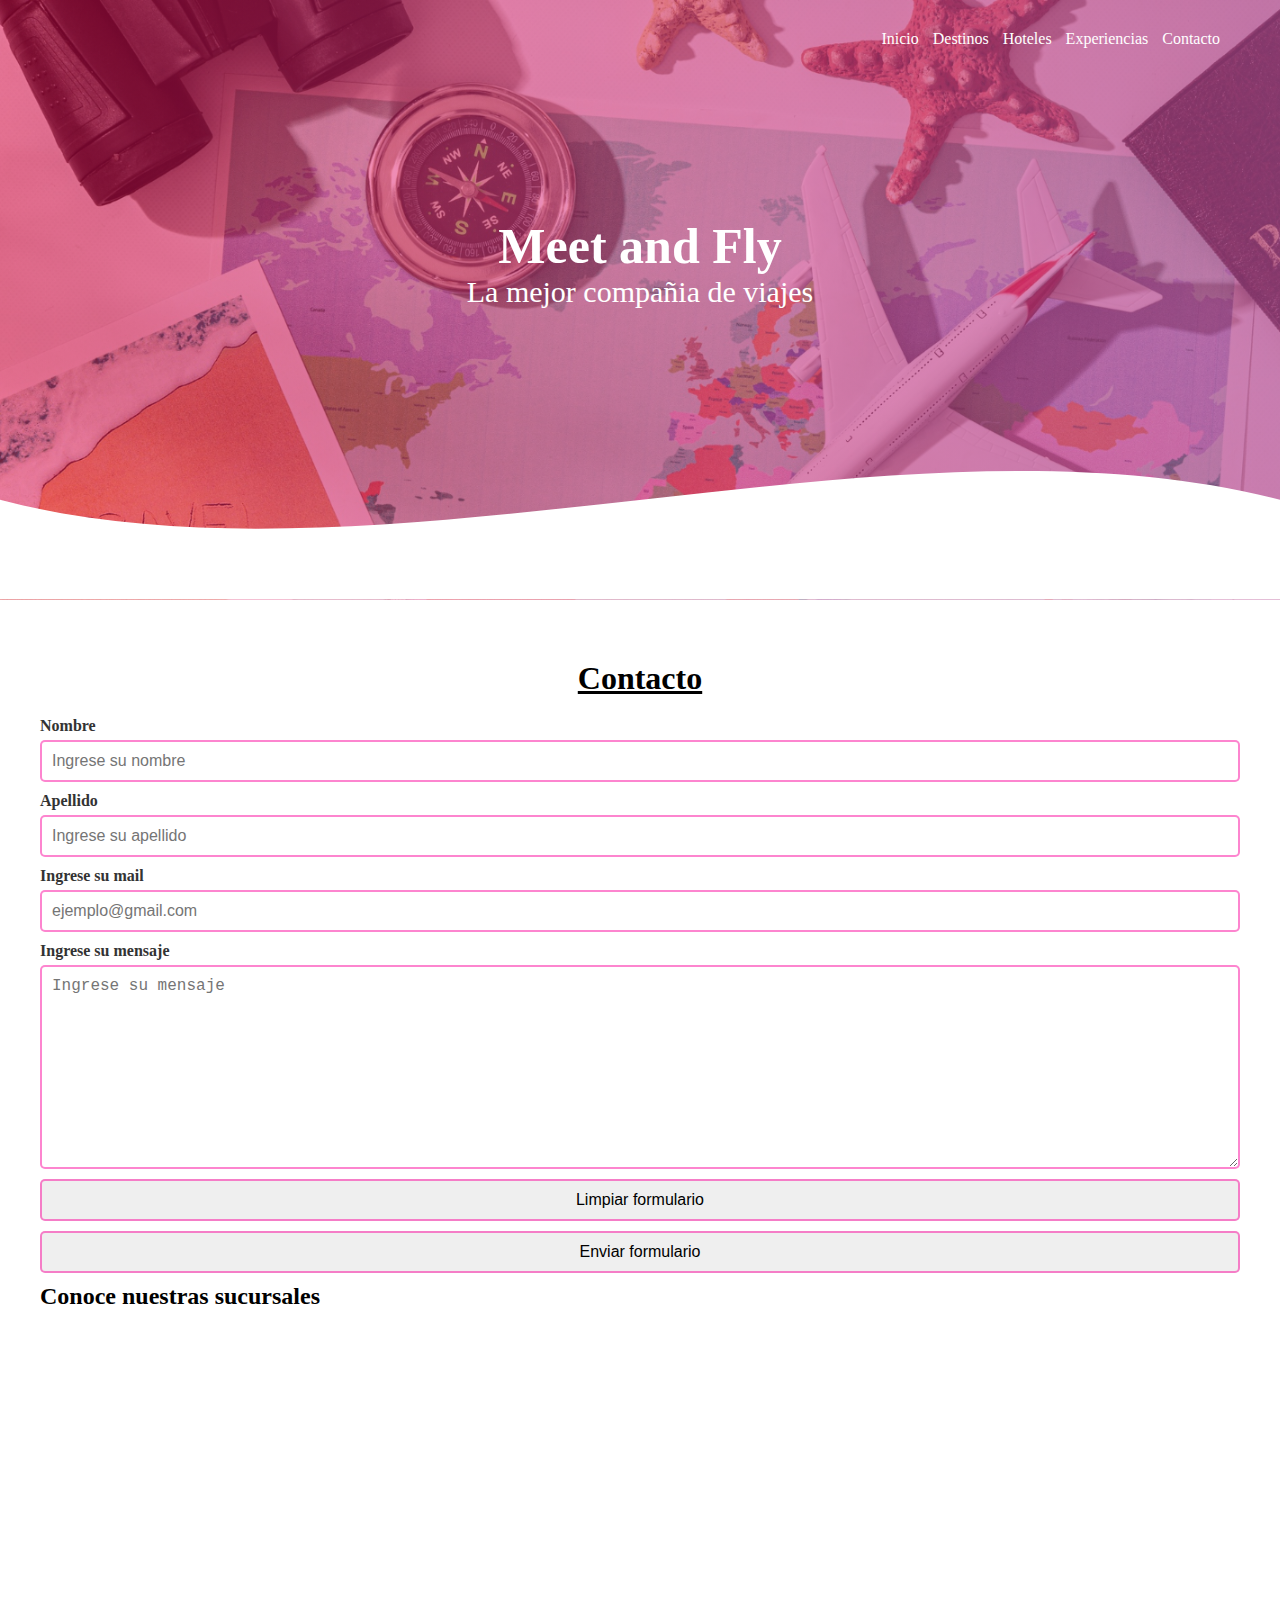
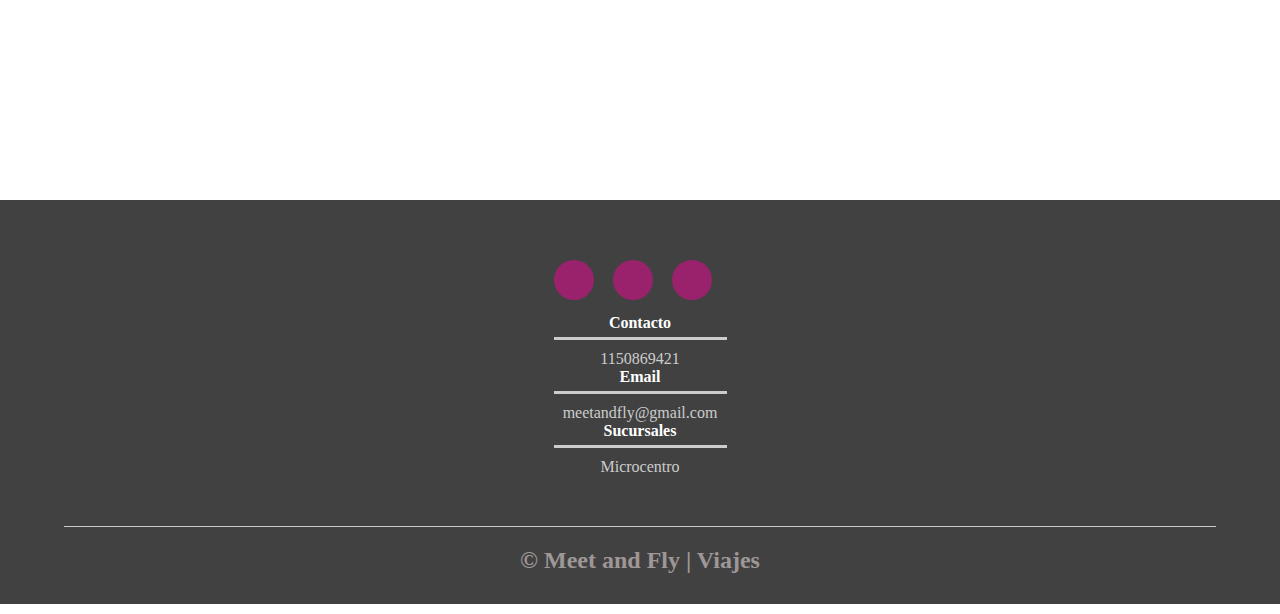
==== pages/contacto.html @ e8f98f9e "Actu1.0" ====
<!DOCTYPE html>
<html lang="es">
<head>
    <meta charset="UTF-8">
    <meta name="viewport" content="width=device-width, initial-scale=1.0">
    <meta name="authot" content="Yesica Kohler">
    <meta name="keywrods" content="viajes, turismo, vuelos">
    <meta name="description" content="Prepárate para embarcarte en una emocionante travesía con nosotros. El mundo está lleno de maravillas por descubrir, y en Meet and Fly, estamos aquí para hacer que cada viaje sea una aventura única.">
    <title>Meet and Fly</title>
    <link rel="stylesheet" href="https://cdnjs.cloudflare.com/ajax/libs/font-awesome/6.5.1/css/all.min.css" integrity="sha512-DTOQO9RWCH3ppGqcWaEA1BIZOC6xxalwEsw9c2QQeAIftl+Vegovlnee1c9QX4TctnWMn13TZye+giMm8e2LwA==" crossorigin="anonymous" referrerpolicy="no-referrer" />
    <link rel="icon" href="../assets/img/favicon.ico">
    <link rel="stylesheet" href="../css/estilos.css">
</head>
<body>
    <header>
        <nav>
            <a href="../index.html">Inicio</a>
            <a href="destinos.html">Destinos</a>
            <a href="hoteles.html">Hoteles</a>
            <a href="experiencias.html">Experiencias</a>
            <a href="contacto.html">Contacto</a>
        </nav>
        <section class="textos-header">
            <h1>Meet and Fly</h1>
            <h2>La mejor compañia de viajes</h2>
        </section>
        <div class="ola"
        style="height: 150px; overflow: hidden;" ><svg viewBox="0 0 500 150" preserveAspectRatio="none" style="height: 100%; width: 100%;"><path d="M-0.00,49.85 C150.00,149.60 349.20,-49.85 500.00,49.85 L500.00,149.60 L-0.00,149.60 Z" style="stroke: none; fill: #fff;"></path></svg></div>
    </header>
    <main>
        <section class="contenido-textos">
            <h1>Contacto</h1>
            <form action="404.html" method="post">
            <div>
            <label for="">Nombre</label>
            </div>
            
            <div>
                <input type="text" name="nombre" id="nombre" placeholder="Ingrese su nombre" required>
                <div>
                    <label for="">Apellido</label>
                </div>
                <input type="text" name="apellido" id="apellido" placeholder="Ingrese su apellido" required>
            </div>
            <div>
                <label for="email">Ingrese su mail</label>
            </div>
        <div>
            <input type="email" name="email" id="email" placeholder="ejemplo@gmail.com" required>
        </div>
        <div>
            <label for="mensaje">Ingrese su mensaje</label>
        <div>

        </div>
            <textarea name="mensaje" id="mensaje" cols="30" rows="10" placeholder="Ingrese su mensaje"></textarea>
        </div>
        <div>
            <input type="reset" name="limpiar" id="limpiar" value="Limpiar formulario">
            <input type="submit" id="enviar" name="enviar" value="Enviar formulario">
        </div>
        
        </section>
            <section>
                <article>
                    <h2>Conoce nuestras sucursales</h2>
                <article>
        <article>
            <iframe src="https://www.google.com/maps/embed?pb=!1m18!1m12!1m3!1d52563.49571412497!2d-58.49895647257587!3d-34.573337900778775!2m3!1f0!2f0!3f0!3m2!1i1024!2i768!4f13.1!3m3!1m2!1s0x95bcb59c771eb933%3A0x6b3113b596d78c69!2sPalermo%2C%20CABA!5e0!3m2!1ses!2sar!4v1700508318276!5m2!1ses!2sar" width="100%" height="450" style="border:0;" allowfullscreen="" loading="lazy" referrerpolicy="no-referrer-when-downgrade"></iframe>
        
        </article>
            </section>


    </main>
    <footer>
        <div class="contenedor-footer">
            <section class="footerRedes">
                <article class="socials">
                    <a href="https://www.facebook.com/"><i class="fa-brands fa-facebook"></i></a>  
                    <a href="https://www.instagram.com/"><i class="fa-brands fa-instagram"></i></a>
                    <a href="https://web.whatsapp.com/"><i class="fa-brands fa-whatsapp"></i></a>
                </article>
            <div class="content-foo">
                <h4>Contacto</h4>
                <p>1150869421</p>
            </div>
            <div class="content-foo">
                <h4>Email</h4>
                <p>meetandfly@gmail.com</p>
            </div>
            <div class="content-foo">
                <h4>Sucursales</h4>
                <p>Microcentro</p>
            </div>
        </div>
        <h2 class="titulo-final">&copy; Meet and Fly | Viajes</h2>
    </footer>
</body>
</html>
---- css/estilos.css ----
@import url('https://fonts.googleapis.com/css2?family=Open+Sans:wght@300&display=swap');
*{
    margin: 0;
    padding: 0;
    box-sizing: border-box;
}
.contenedor{
    padding: 60px 0;
    width: 90%;
    max-width: 1000px;
    margin: auto;
    overflow: hidden;

}
.titulo{
    color: #642a73;
    font-size: 30px;
    text-align: center;
    margin-bottom: 60px;

}
header{
    width: 100%;
    height: 600px;
    background: #bc4e9c;  /* fallback for old browsers */
    background: -webkit-linear-gradient(to right, hsla(340, 95%, 50%, 0.455), hsla(317, 45%, 52%, 0.663)), url(../assets/img/portada.jpg);  /* Chrome 10-25, Safari 5.1-6 */
    background: linear-gradient(to right, hsla(340, 95%, 50%, 0.455), hsla(317, 45%, 52%, 0.663)), url(../assets/img/portada.jpg); /* W3C, IE 10+/ Edge, Firefox 16+, Chrome 26+, Opera 12+, Safari 7+ */
    background-size: cover;
    background-attachment: fixed;
    position: relative;

}
nav{
    text-align: right;
    padding: 30px 50px 0 0;
}

nav > a{
    color: #fff;
    font-weight: 300;
    text-decoration: none;
    margin-right: 10px;
    
}
nav > a:hover{
    text-decoration: underline;

}
header .textos-header{
    display: flex;
    height: 430px;
    width: 100%;
    align-items: center;
    justify-content: center;
    flex-direction: column;
    text-align: center;

}
.textos-header h1{
    font-size: 50px;
    color: #fff;
}
.textos-header h2{
    font-size: 30px;
    font-weight: 300;
    color: #fff;
}

.ola{
    position: absolute;
    bottom: 0;
    width: 100%;

}
.contenedor-sobre-nosotros{
    display: flex;
    justify-content: space-between;

}
.imagenInicio{
    width: 48%;
}
main .sobre-nosotros{
    padding: 30px 0 60px 0;

}
.sobre-nosotros .contenido-textos{
    width: 48%;

}
.contenido-textos h3{
    margin-bottom: 15px;
}

.contenido-textos h3 span{
    background-color: #4d0686;
    color: #fff;
    border-radius: 50%;
    display: inline-block;
    text-align: center;
    width: 30px;
    height: 30px;
    padding: 2px;
    box-shadow: 0 0 6px 0 rgba(0,0,0, .5);
    margin-right: 5px;

}
.contenido-textos p{
    padding: 0px 0px 30px 15px;
    font-weight: 300;
    text-align: justify;

}
.destinos{
    background: #f2f2f2;

}

.galeria-Des{
    display: flex;
    justify-content: space-evenly;
    flex-wrap: wrap;
}
.imagen-des{
    width: 24%;
    margin-bottom: 10px;
    height: 200px;
    overflow: hidden;
    position: relative;
    cursor: pointer;
    box-shadow: 0 0 6px 0 rgba(0,0,0, .5);
    
}
.imagen-des > img{
    width: 100%;
    height: 100%;
    object-fit: cover;
    display: block;

}

.hover-galeria{
    position: absolute;
    width: 100%;
    height: 100%;
    top: 0;
    transform: scale(0); 
    background: hsla(273,91%,27%,0.7);
    transition: transform .5s;
    display: flex;
    justify-content: center;
    align-items: center;
    flex-direction: column;
}

.hover-galeria img{
    width: 50%;
}

.hover-galeria p{
    color: #fff;
}

.imagen-des:hover .hover-galeria{
    transform: scale(1);
}

.cards{
    display: flex;
    justify-content: space-evenly;
}
.cards .card{
    background: #4d0686;
    display: flex;
    width: 46%;
    height: 200px;
    align-items: center;
    justify-content: space-evenly;
    border-radius: 5px;
    box-shadow: 0 0 6px 0 rgba(0,0,0, .6);


}

.cards .card img{
    width: 100px;
    height: 100px;
    object-fit: cover;
    border: 3px solid #fff;
    border-radius: 50%;
    display: block;
}

.cards .card > .contenido-texto-card{
    height: 60%;
    color: #fff;
}
.cards .card > .contenido-texto-card p{
    font-weight: 300;
    padding-top: 5px;
    display: flex;
}

.about-services{
    background: #f2f2f2;
    padding-block: 30px;

}

.hoteles-cont{
    display: flex;
    justify-content: space-between;
    align-items: center;
}
.servicio-ind{
    width: 28%;
    text-align: center;
}

.servicio-ind img{
    width: 90%;
}

.servicio-ind h3{
    margin: 10px 0;

}

.servicio-ind p{
    font-weight: 300;
    text-align: justify;

}

footer{
    background: #414141;
    padding: 60px 0 30px 0;
    margin: auto;
    overflow: hidden;
}

.contenedor-footer{
    display: flex;
    width: 90%;
    justify-content: space-evenly;
    margin: auto;
    padding-bottom: 50px;
    border-bottom: 1px solid #ccc;
} 

.content-foo{
    text-align: center;

}
.content-foo h4{
    color: #fff;
    border-bottom: 3px solid #ccc;
    padding-bottom: 5px;
    margin-bottom: 10px;

}

.content-foo p{
    color: #ccc;
    
}
.titulo-final{
    text-align: center;
    font-size: 24px;
    margin: 20px 0 0 0;
    color: #9e9797;

}

@media screen and (max-width:900px){
    header{
        background-position: center;

    }
    .contenedor-sobre-nosotros{
        flex-direction: column;
        justify-content: center;
        align-items: center;
    }
    .sobre-nosotros .contenido-textos{
        width: 90%;

    }
    .imagenInicio{
        width: 90%;
    }
    .imagen-des{
        width: 44%;
    }
    .cards{
        flex-direction: column;
        justify-content: center;
        align-items: center;
    }

    .cards .card{
        width: 90%;
    }
    .cards .card:first-child{
        margin-bottom: 30px;
    }
    .hoteles-cont{
        justify-content: center;
        flex-direction: column;
    }
    .servicio-ind{
        width: 100%;
        text-align: center;
    }
    .servicio-ind:nth-child(1), .servicio-ind:nth-child(2){
        margin-bottom: 60px;

    }
    .servicio-ind img{
        width: 90%;
    }

}

@media screen and (max-width:500px){
    nav{
        text-align: center;
        padding: 30px 0 0 0;
    }
    nav > a{
        margin-right: 5px;

    }
    .textos-header h1{
        font-size: 35px;
    }
    .textos-header h2{
        font-size: 20px;
    }
    .imagenInicio{
        margin-bottom: 60px;
        width: 99%;
    }
    .sobre-nosotros .contenido-textos{
        width: 95%;

    }
    .imagen-des{
        width: 95%;
    }
    .cards .card{
        height: 450px;
        display: flex;
        flex-direction: column;
        align-items: center;
    }
    .cards .card img{
        width: 90px;
        height: 90px;
    }
    .contenedor-footer{
        flex-direction: column;
        border: none;
    }
    .content-foo{
        margin-bottom: 20px;
        text-align: center;
    }
    .content-foo h4{
        border: none;
    }
    .content-foo p{
        color: #ccc;
        border-bottom: 1px solid #f2f2f2;
        padding-bottom: 20px;
    }
    .titulo-final{
        font-size: 20px;
    }
}

.socials a{
    display: inline-block;
    min-height: 40px;
    width: 40px;
    background-color: #fa009a7a;
    margin: 0 15px 10px 0;
    text-align: center;
    line-height: 40px;
    border-radius: 50%;
    color: #ffff;
    font-size: 20px;
&:hover{
    background-color: #ffffff6b;
}
}

main{
    margin: 20px;
    padding: 20px;
    h1{
text-align: center;
text-decoration: underline;
margin: 20px 0px;
    }} 

iframe{
        display: block;
        margin: auto;
    }
    form{
        margin-top: 20px;
    
    }
    label{
        display: block;
        font-weight: bold;
        margin-bottom: 5px;
        color: #333;
    }
    input,
    textarea{
        display: block;
        width: 100%;
        padding: 10px;
        border: 2px solid #fa009a7a;
        border-radius: 5px;
        font-size: 1rem;
        margin-bottom: 10px;
    
    }
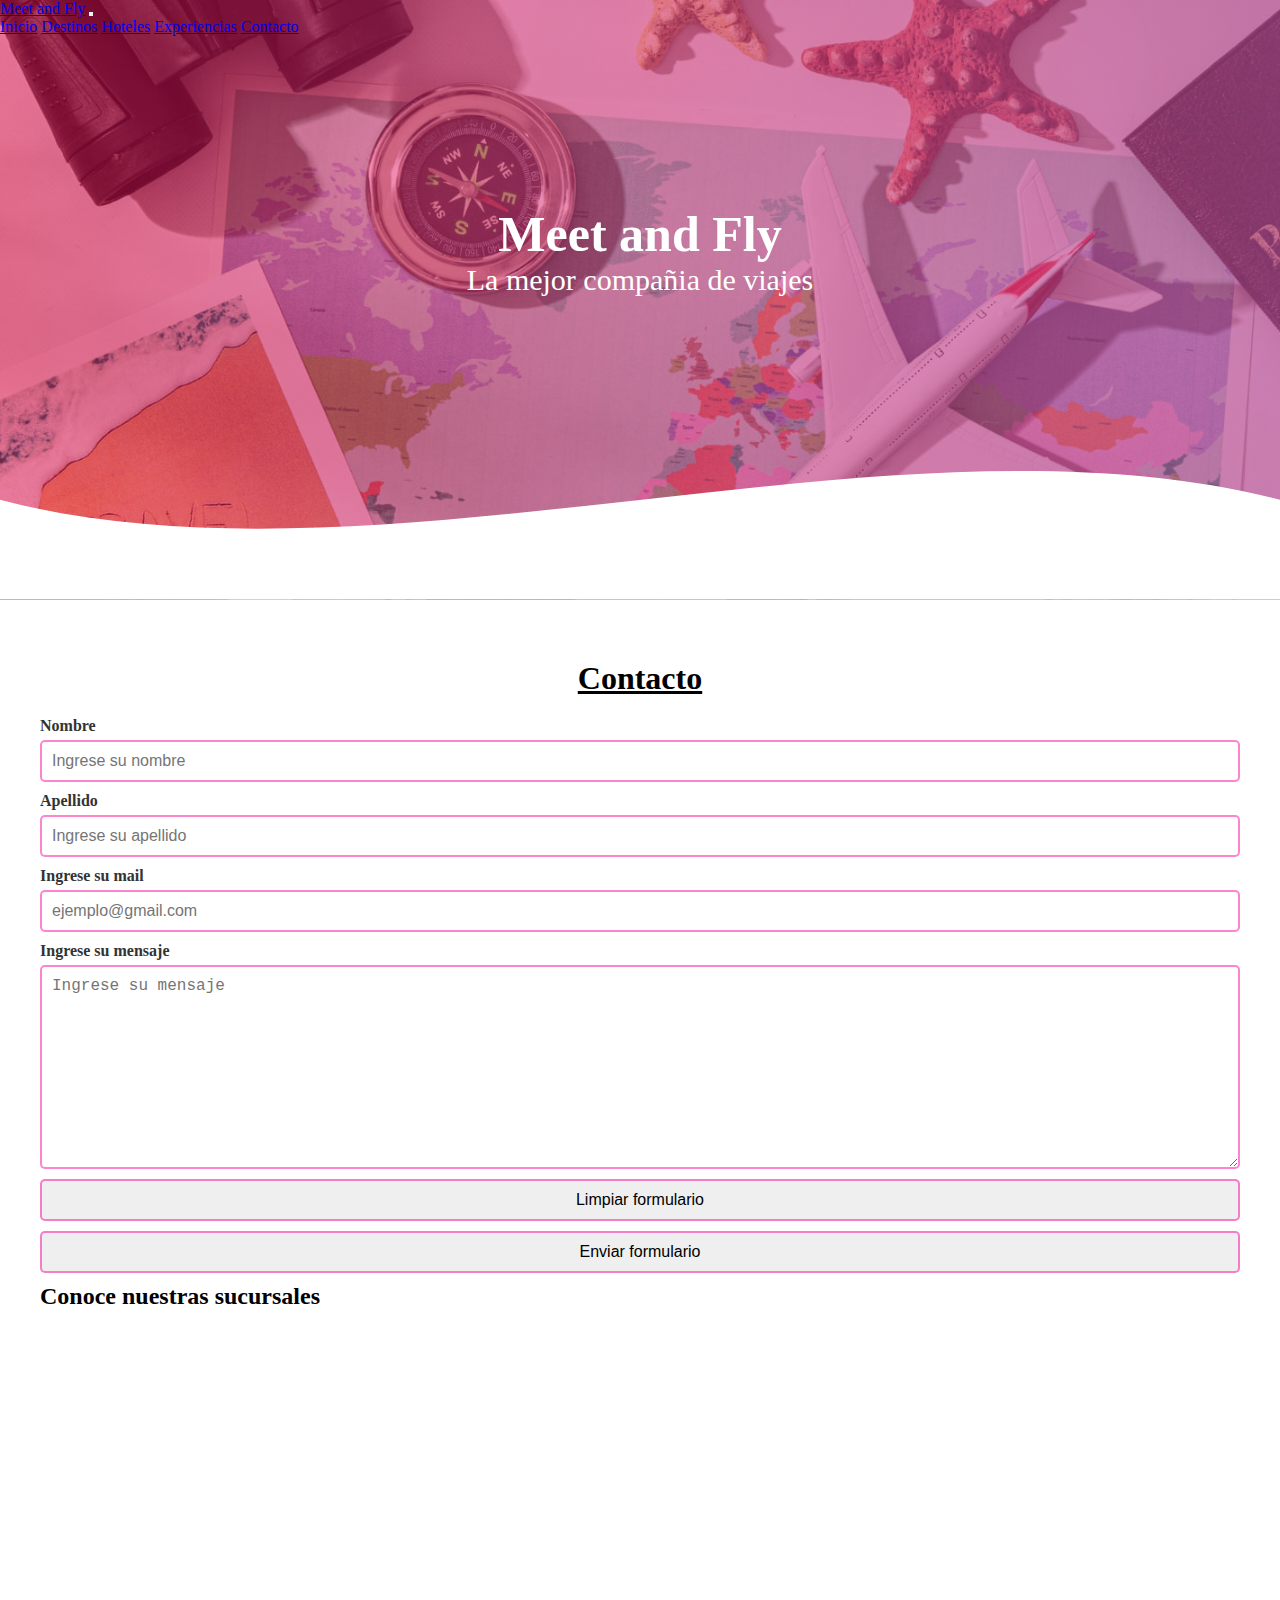
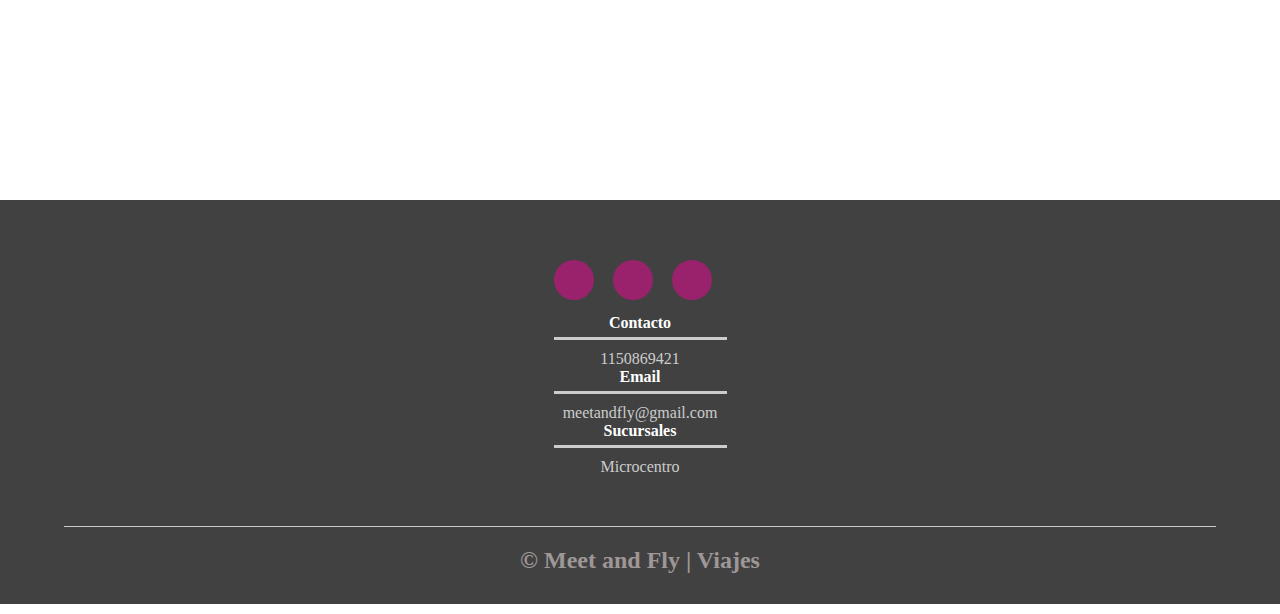
==== commit 9a519927: "Actualicacion3" ====
--- a/pages/contacto.html
+++ b/pages/contacto.html
@@ -9,16 +9,27 @@
     <title>Meet and Fly</title>
     <link rel="stylesheet" href="https://cdnjs.cloudflare.com/ajax/libs/font-awesome/6.5.1/css/all.min.css" integrity="sha512-DTOQO9RWCH3ppGqcWaEA1BIZOC6xxalwEsw9c2QQeAIftl+Vegovlnee1c9QX4TctnWMn13TZye+giMm8e2LwA==" crossorigin="anonymous" referrerpolicy="no-referrer" />
     <link rel="icon" href="../assets/img/favicon.ico">
+    <link href="https://cdn.jsdelivr.net/npm/bootstrap@5.3.2/dist/css/bootstrap.min.css" rel="stylesheet" integrity="sha384-T3c6CoIi6uLrA9TneNEoa7RxnatzjcDSCmG1MXxSR1GAsXEV/Dwwykc2MPK8M2HN" crossorigin="anonymous">
     <link rel="stylesheet" href="../css/estilos.css">
 </head>
 <body>
     <header>
-        <nav>
-            <a href="../index.html">Inicio</a>
-            <a href="destinos.html">Destinos</a>
-            <a href="hoteles.html">Hoteles</a>
-            <a href="experiencias.html">Experiencias</a>
-            <a href="contacto.html">Contacto</a>
+        <nav class="navbar navbar-expand-lg bg-body-tertiary">
+            <div class="container-fluid">
+            <a class="navbar-brand" href="#">Meet and Fly</a>
+            <button class="navbar-toggler" type="button" data-bs-toggle="collapse" data-bs-target="#navbarNavAltMarkup" aria-controls="navbarNavAltMarkup" aria-expanded="false" aria-label="Toggle navigation">
+                <span class="navbar-toggler-icon"></span>
+            </button>
+            <div class="collapse navbar-collapse" id="navbarNavAltMarkup">
+                <div class="navbar-nav ms-auto">
+                <a class="nav-link active" aria-current="page" href="../index.html">Inicio</a>
+                <a class="nav-link" href="destinos.html">Destinos</a>
+                <a class="nav-link" href="hoteles.html">Hoteles</a>
+                <a class="nav-link" href="experiencias.html">Experiencias</a>
+                <a class="nav-link" href="contacto.html">Contacto</a>
+                </div
+            </div>
+            </div>
         </nav>
         <section class="textos-header">
             <h1>Meet and Fly</h1>
@@ -96,6 +107,7 @@
         </div>
         <h2 class="titulo-final">&copy; Meet and Fly | Viajes</h2>
     </footer>
+    <script src="https://cdn.jsdelivr.net/npm/bootstrap@5.3.2/dist/js/bootstrap.bundle.min.js" integrity="sha384-C6RzsynM9kWDrMNeT87bh95OGNyZPhcTNXj1NW7RuBCsyN/o0jlpcV8Qyq46cDfL" crossorigin="anonymous"></script>
 </body>
 </html>
 
--- a/css/estilos.css
+++ b/css/estilos.css
@@ -1,431 +1,360 @@
-@import url('https://fonts.googleapis.com/css2?family=Open+Sans:wght@300&display=swap');
-*{
-    margin: 0;
-    padding: 0;
-    box-sizing: border-box;
-}
-.contenedor{
-    padding: 60px 0;
+@import url("https://fonts.googleapis.com/css2?family=Open+Sans:wght@300&display=swap");
+* {
+  margin: 0;
+  padding: 0;
+  box-sizing: border-box;
+}
+
+header {
+  width: 100%;
+  height: 600px;
+  background: #bc4e9c; /* fallback for old browsers */
+  background: -webkit-linear-gradient(to right, hsla(340, 95%, 50%, 0.455), hsla(317, 45%, 52%, 0.663)), url(../assets/img/portada1.jpg); /* Chrome 10-25, Safari 5.1-6 */
+  background: linear-gradient(to right, hsla(340, 95%, 50%, 0.455), hsla(317, 45%, 52%, 0.663)), url(../assets/img/portada1.jpg); /* W3C, IE 10+/ Edge, Firefox 16+, Chrome 26+, Opera 12+, Safari 7+ */
+  background-size: cover;
+  background-attachment: fixed;
+  position: relative;
+}
+
+header .textos-header {
+  display: flex;
+  height: 430px;
+  width: 100%;
+  align-items: center;
+  justify-content: center;
+  flex-direction: column;
+  text-align: center;
+}
+
+.textos-header h1 {
+  font-size: 50px;
+  color: #fff;
+}
+
+.textos-header h2 {
+  font-size: 30px;
+  font-weight: 300;
+  color: #fff;
+}
+
+.ola {
+  position: absolute;
+  bottom: 0;
+  width: 100%;
+}
+
+footer {
+  background: #414141;
+  padding: 60px 0 30px 0;
+  margin: auto;
+  overflow: hidden;
+}
+
+.contenedor-footer {
+  display: flex;
+  width: 90%;
+  justify-content: space-evenly;
+  margin: auto;
+  padding-bottom: 50px;
+  border-bottom: 1px solid #ccc;
+}
+
+.content-foo {
+  text-align: center;
+}
+
+.content-foo h4 {
+  color: #fff;
+  border-bottom: 3px solid #ccc;
+  padding-bottom: 5px;
+  margin-bottom: 10px;
+}
+
+.content-foo p {
+  color: #ccc;
+}
+
+.titulo-final {
+  text-align: center;
+  font-size: 24px;
+  margin: 20px 0 0 0;
+  color: #9e9797;
+}
+
+.socials a {
+  display: inline-block;
+  min-height: 40px;
+  width: 40px;
+  background-color: rgba(250, 0, 154, 0.4784313725);
+  margin: 0 15px 10px 0;
+  text-align: center;
+  line-height: 40px;
+  border-radius: 50%;
+  color: white;
+  font-size: 20px;
+}
+
+.socials a:hover {
+  background-color: rgba(255, 255, 255, 0.4196078431);
+}
+
+main {
+  margin: 20px;
+  padding: 20px;
+}
+
+main h1 {
+  text-align: center;
+  text-decoration: underline;
+  margin: 20px 0px;
+}
+
+.contenedor {
+  padding: 60px 0;
+  width: 90%;
+  max-width: 1000px;
+  margin: auto;
+  overflow: hidden;
+}
+
+.titulo {
+  color: #642a73;
+  font-size: 30px;
+  text-align: center;
+  margin-bottom: 60px;
+}
+
+.contenedor-sobre-nosotros {
+  display: flex;
+  justify-content: space-between;
+}
+
+.imagenInicio {
+  width: 50%;
+  height: 300%;
+}
+
+main .sobre-nosotros {
+  padding: 30px 0 60px 0;
+}
+
+.sobre-nosotros .contenido-textos {
+  width: 48%;
+}
+
+.contenido-textos h3 {
+  margin-bottom: 15px;
+}
+
+.contenido-textos h3 span {
+  background-color: #4d0686;
+  color: #fff;
+  border-radius: 50%;
+  display: inline-block;
+  text-align: center;
+  width: 30px;
+  height: 30px;
+  padding: 2px;
+  box-shadow: 0 0 6px 0 rgba(0, 0, 0, 0.5);
+  margin-right: 5px;
+}
+
+.contenido-textos p {
+  padding: 0px 0px 30px 15px;
+  font-weight: 300;
+  text-align: justify;
+}
+
+@media screen and (max-width: 900px) {
+  header {
+    background-position: center;
+  }
+  .contenedor-sobre-nosotros {
+    flex-direction: column;
+    justify-content: center;
+    align-items: center;
+  }
+  .sobre-nosotros .contenido-textos {
     width: 90%;
-    max-width: 1000px;
-    margin: auto;
-    overflow: hidden;
-
-}
-.titulo{
-    color: #642a73;
-    font-size: 30px;
-    text-align: center;
-    margin-bottom: 60px;
-
-}
-header{
-    width: 100%;
-    height: 600px;
-    background: #bc4e9c;  /* fallback for old browsers */
-    background: -webkit-linear-gradient(to right, hsla(340, 95%, 50%, 0.455), hsla(317, 45%, 52%, 0.663)), url(../assets/img/portada.jpg);  /* Chrome 10-25, Safari 5.1-6 */
-    background: linear-gradient(to right, hsla(340, 95%, 50%, 0.455), hsla(317, 45%, 52%, 0.663)), url(../assets/img/portada.jpg); /* W3C, IE 10+/ Edge, Firefox 16+, Chrome 26+, Opera 12+, Safari 7+ */
-    background-size: cover;
-    background-attachment: fixed;
-    position: relative;
-
-}
-nav{
-    text-align: right;
-    padding: 30px 50px 0 0;
-}
-
-nav > a{
-    color: #fff;
-    font-weight: 300;
-    text-decoration: none;
-    margin-right: 10px;
-    
-}
-nav > a:hover{
-    text-decoration: underline;
-
-}
-header .textos-header{
-    display: flex;
-    height: 430px;
-    width: 100%;
+  }
+  .imagenInicio {
+    width: 90%;
+  }
+  .imagen-des {
+    width: 44%;
+  }
+  .cards {
+    flex-direction: column;
+    justify-content: center;
     align-items: center;
+  }
+  .cards .card {
+    width: 90%;
+  }
+  .cards .card:first-child {
+    margin-bottom: 30px;
+  }
+  .hoteles-cont {
     justify-content: center;
     flex-direction: column;
+  }
+  .servicio-ind {
+    width: 100%;
     text-align: center;
-
-}
-.textos-header h1{
-    font-size: 50px;
-    color: #fff;
-}
-.textos-header h2{
-    font-size: 30px;
-    font-weight: 300;
-    color: #fff;
-}
-
-.ola{
-    position: absolute;
-    bottom: 0;
-    width: 100%;
-
-}
-.contenedor-sobre-nosotros{
+  }
+  .servicio-ind:nth-child(1), .servicio-ind:nth-child(2) {
+    margin-bottom: 60px;
+  }
+  .servicio-ind img {
+    width: 90%;
+  }
+}
+@media screen and (max-width: 500px) {
+  nav {
+    text-align: center;
+    padding: 30px 0 0 0;
+  }
+  nav > a {
+    margin-right: 5px;
+  }
+  .textos-header h1 {
+    font-size: 35px;
+  }
+  .textos-header h2 {
+    font-size: 20px;
+  }
+  .imagenInicio {
+    margin-bottom: 60px;
+    width: 99%;
+  }
+  .sobre-nosotros .contenido-textos {
+    width: 95%;
+  }
+  .imagen-des {
+    width: 95%;
+  }
+  .cards .card {
+    height: 450px;
     display: flex;
-    justify-content: space-between;
-
-}
-.imagenInicio{
-    width: 48%;
-}
-main .sobre-nosotros{
-    padding: 30px 0 60px 0;
-
-}
-.sobre-nosotros .contenido-textos{
-    width: 48%;
-
-}
-.contenido-textos h3{
-    margin-bottom: 15px;
-}
-
-.contenido-textos h3 span{
-    background-color: #4d0686;
-    color: #fff;
-    border-radius: 50%;
-    display: inline-block;
-    text-align: center;
-    width: 30px;
-    height: 30px;
-    padding: 2px;
-    box-shadow: 0 0 6px 0 rgba(0,0,0, .5);
-    margin-right: 5px;
-
-}
-.contenido-textos p{
-    padding: 0px 0px 30px 15px;
-    font-weight: 300;
-    text-align: justify;
-
-}
-.destinos{
-    background: #f2f2f2;
-
-}
-
-.galeria-Des{
-    display: flex;
-    justify-content: space-evenly;
-    flex-wrap: wrap;
-}
-.imagen-des{
-    width: 24%;
-    margin-bottom: 10px;
-    height: 200px;
-    overflow: hidden;
-    position: relative;
-    cursor: pointer;
-    box-shadow: 0 0 6px 0 rgba(0,0,0, .5);
-    
-}
-.imagen-des > img{
-    width: 100%;
-    height: 100%;
-    object-fit: cover;
-    display: block;
-
-}
-
-.hover-galeria{
-    position: absolute;
-    width: 100%;
-    height: 100%;
-    top: 0;
-    transform: scale(0); 
-    background: hsla(273,91%,27%,0.7);
-    transition: transform .5s;
-    display: flex;
-    justify-content: center;
+    flex-direction: column;
     align-items: center;
-    flex-direction: column;
-}
-
-.hover-galeria img{
-    width: 50%;
-}
-
-.hover-galeria p{
-    color: #fff;
-}
-
-.imagen-des:hover .hover-galeria{
-    transform: scale(1);
-}
-
-.cards{
-    display: flex;
-    justify-content: space-evenly;
-}
-.cards .card{
-    background: #4d0686;
-    display: flex;
-    width: 46%;
-    height: 200px;
-    align-items: center;
-    justify-content: space-evenly;
-    border-radius: 5px;
-    box-shadow: 0 0 6px 0 rgba(0,0,0, .6);
-
-
-}
-
-.cards .card img{
-    width: 100px;
-    height: 100px;
-    object-fit: cover;
-    border: 3px solid #fff;
-    border-radius: 50%;
-    display: block;
-}
-
-.cards .card > .contenido-texto-card{
-    height: 60%;
-    color: #fff;
-}
-.cards .card > .contenido-texto-card p{
-    font-weight: 300;
-    padding-top: 5px;
-    display: flex;
-}
-
-.about-services{
-    background: #f2f2f2;
-    padding-block: 30px;
-
-}
-
-.hoteles-cont{
-    display: flex;
-    justify-content: space-between;
-    align-items: center;
-}
-.servicio-ind{
-    width: 28%;
-    text-align: center;
-}
-
-.servicio-ind img{
-    width: 90%;
-}
-
-.servicio-ind h3{
-    margin: 10px 0;
-
-}
-
-.servicio-ind p{
-    font-weight: 300;
-    text-align: justify;
-
-}
-
-footer{
-    background: #414141;
-    padding: 60px 0 30px 0;
-    margin: auto;
-    overflow: hidden;
-}
-
-.contenedor-footer{
-    display: flex;
-    width: 90%;
-    justify-content: space-evenly;
-    margin: auto;
-    padding-bottom: 50px;
-    border-bottom: 1px solid #ccc;
-} 
-
-.content-foo{
-    text-align: center;
-
-}
-.content-foo h4{
-    color: #fff;
-    border-bottom: 3px solid #ccc;
-    padding-bottom: 5px;
-    margin-bottom: 10px;
-
-}
-
-.content-foo p{
-    color: #ccc;
-    
-}
-.titulo-final{
-    text-align: center;
-    font-size: 24px;
-    margin: 20px 0 0 0;
-    color: #9e9797;
-
-}
-
-@media screen and (max-width:900px){
-    header{
-        background-position: center;
-
-    }
-    .contenedor-sobre-nosotros{
-        flex-direction: column;
-        justify-content: center;
-        align-items: center;
-    }
-    .sobre-nosotros .contenido-textos{
-        width: 90%;
-
-    }
-    .imagenInicio{
-        width: 90%;
-    }
-    .imagen-des{
-        width: 44%;
-    }
-    .cards{
-        flex-direction: column;
-        justify-content: center;
-        align-items: center;
-    }
-
-    .cards .card{
-        width: 90%;
-    }
-    .cards .card:first-child{
-        margin-bottom: 30px;
-    }
-    .hoteles-cont{
-        justify-content: center;
-        flex-direction: column;
-    }
-    .servicio-ind{
-        width: 100%;
-        text-align: center;
-    }
-    .servicio-ind:nth-child(1), .servicio-ind:nth-child(2){
-        margin-bottom: 60px;
-
-    }
-    .servicio-ind img{
-        width: 90%;
-    }
-
-}
-
-@media screen and (max-width:500px){
-    nav{
-        text-align: center;
-        padding: 30px 0 0 0;
-    }
-    nav > a{
-        margin-right: 5px;
-
-    }
-    .textos-header h1{
-        font-size: 35px;
-    }
-    .textos-header h2{
-        font-size: 20px;
-    }
-    .imagenInicio{
-        margin-bottom: 60px;
-        width: 99%;
-    }
-    .sobre-nosotros .contenido-textos{
-        width: 95%;
-
-    }
-    .imagen-des{
-        width: 95%;
-    }
-    .cards .card{
-        height: 450px;
-        display: flex;
-        flex-direction: column;
-        align-items: center;
-    }
-    .cards .card img{
-        width: 90px;
-        height: 90px;
-    }
-    .contenedor-footer{
-        flex-direction: column;
-        border: none;
-    }
-    .content-foo{
-        margin-bottom: 20px;
-        text-align: center;
-    }
-    .content-foo h4{
-        border: none;
-    }
-    .content-foo p{
-        color: #ccc;
-        border-bottom: 1px solid #f2f2f2;
-        padding-bottom: 20px;
-    }
-    .titulo-final{
-        font-size: 20px;
-    }
-}
-
-.socials a{
-    display: inline-block;
-    min-height: 40px;
-    width: 40px;
-    background-color: #fa009a7a;
-    margin: 0 15px 10px 0;
-    text-align: center;
-    line-height: 40px;
-    border-radius: 50%;
-    color: #ffff;
+  }
+  .cards .card img {
+    width: 90px;
+    height: 90px;
+  }
+  .titulo-final {
     font-size: 20px;
-&:hover{
-    background-color: #ffffff6b;
-}
-}
-
-main{
-    margin: 20px;
-    padding: 20px;
-    h1{
-text-align: center;
-text-decoration: underline;
-margin: 20px 0px;
-    }} 
-
-iframe{
-        display: block;
-        margin: auto;
-    }
-    form{
-        margin-top: 20px;
-    
-    }
-    label{
-        display: block;
-        font-weight: bold;
-        margin-bottom: 5px;
-        color: #333;
-    }
-    input,
-    textarea{
-        display: block;
-        width: 100%;
-        padding: 10px;
-        border: 2px solid #fa009a7a;
-        border-radius: 5px;
-        font-size: 1rem;
-        margin-bottom: 10px;
-    
-    } +  }
+}
+iframe {
+  display: block;
+  margin: auto;
+}
+
+form {
+  margin-top: 20px;
+}
+
+label {
+  display: block;
+  font-weight: bold;
+  margin-bottom: 5px;
+  color: #333;
+}
+
+input,
+textarea {
+  display: block;
+  width: 100%;
+  padding: 10px;
+  border: 2px solid rgba(250, 0, 154, 0.4784313725);
+  border-radius: 5px;
+  font-size: 1rem;
+  margin-bottom: 10px;
+}
+
+.destinos {
+  background: #f2f2f2;
+}
+
+.galeria-Des {
+  display: flex;
+  justify-content: space-evenly;
+  flex-wrap: wrap;
+}
+
+.imagen-des {
+  width: 24%;
+  margin-bottom: 10px;
+  height: 200px;
+  overflow: hidden;
+  position: relative;
+  cursor: pointer;
+  box-shadow: 0 0 6px 0 rgba(0, 0, 0, 0.5);
+}
+
+.imagen-des > img {
+  width: 100%;
+  height: 100%;
+  object-fit: cover;
+  display: block;
+}
+
+.hover-galeria {
+  position: absolute;
+  width: 100%;
+  height: 100%;
+  top: 0;
+  transform: scale(0);
+  background: hsla(273, 91%, 27%, 0.7);
+  transition: transform 0.5s;
+  display: flex;
+  justify-content: center;
+  align-items: center;
+  flex-direction: column;
+}
+
+.hover-galeria img {
+  width: 50%;
+}
+
+.hover-galeria p {
+  color: #fff;
+}
+
+.imagen-des:hover .hover-galeria {
+  transform: scale(1);
+}
+
+#cardBts {
+  display: flex;
+  justify-content: center;
+  gap: 20px;
+}
+
+.about-services {
+  background: #f2f2f2;
+  padding-block: 30px;
+}
+.about-services .h2Hoteles {
+  display: flex;
+  justify-content: center;
+}
+
+.cardBts {
+  display: flex;
+  justify-content: center;
+  gap: 30px;
+}
+
+.about-services {
+  background: #f2f2f2;
+  padding-block: 30px;
+}
+.about-services .h2Hoteles {
+  display: flex;
+  justify-content: center;
+}
+
+/*# sourceMappingURL=estilos.css.map */
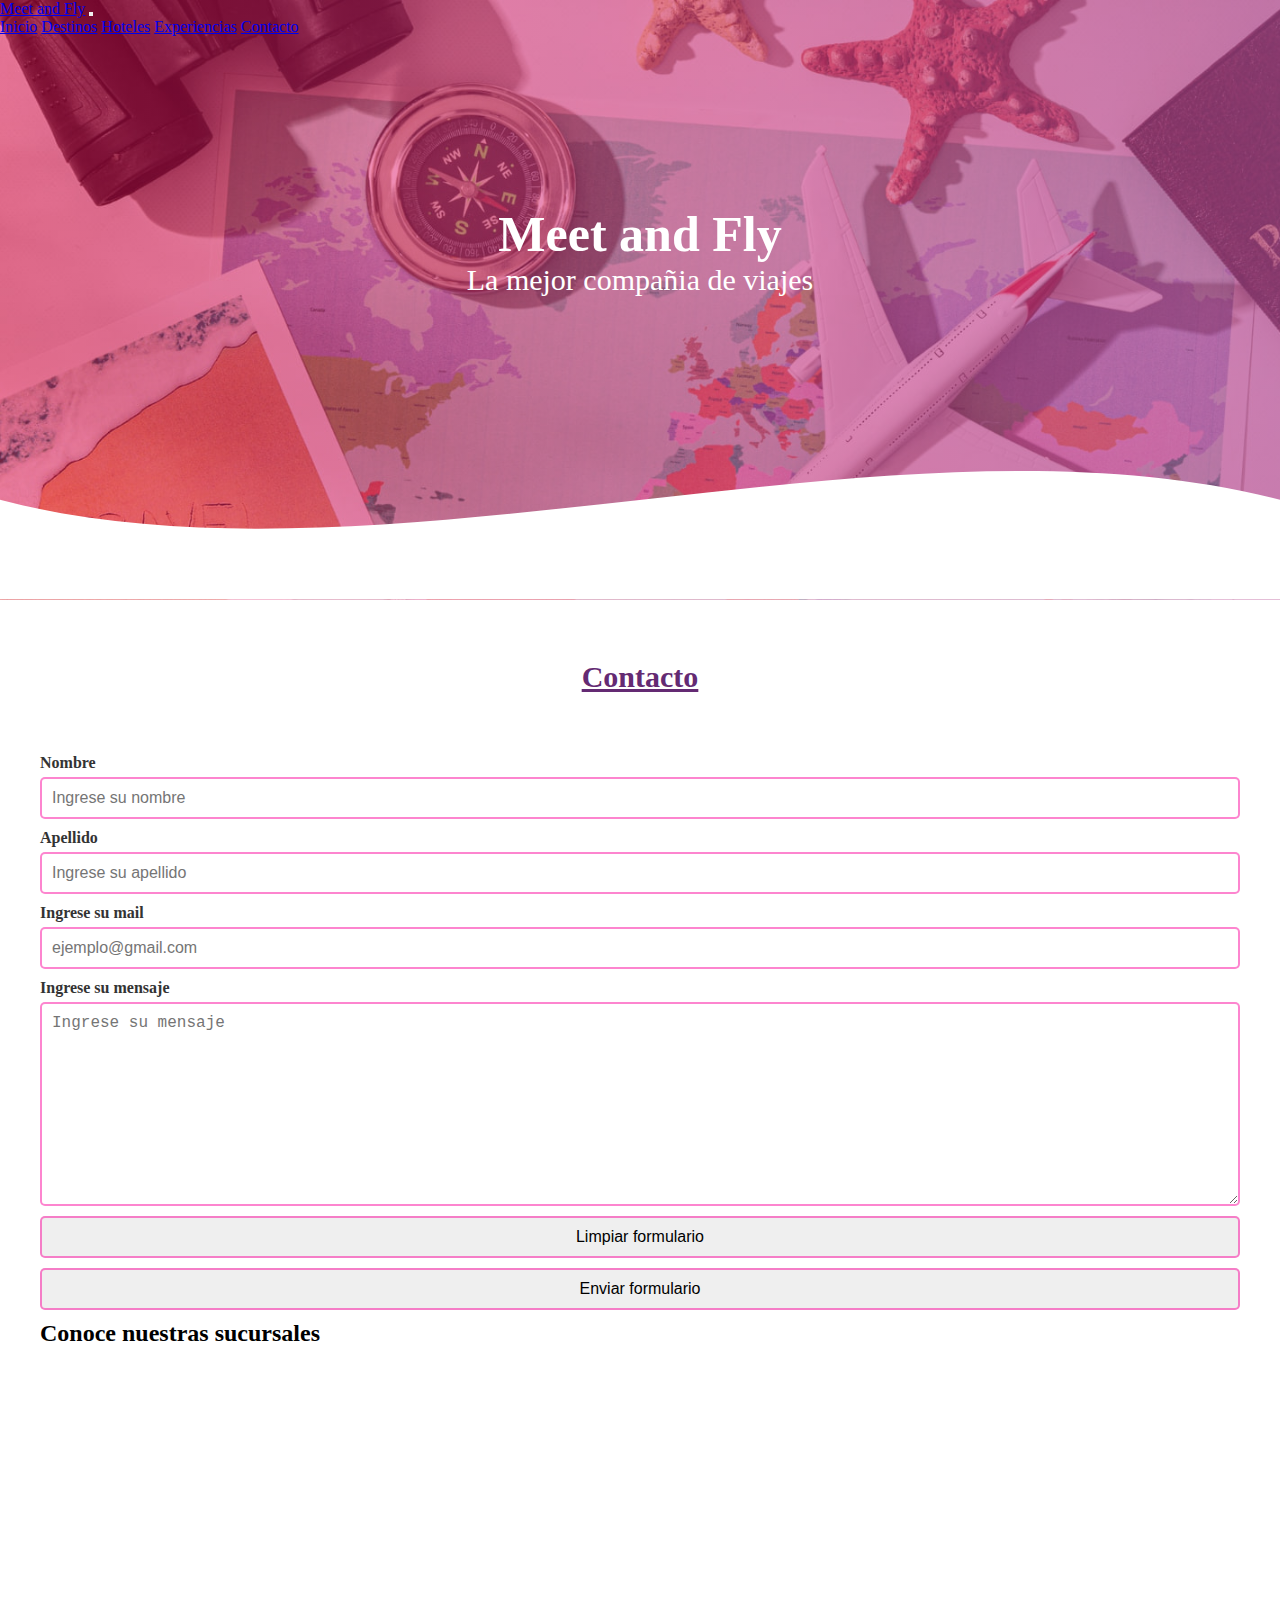
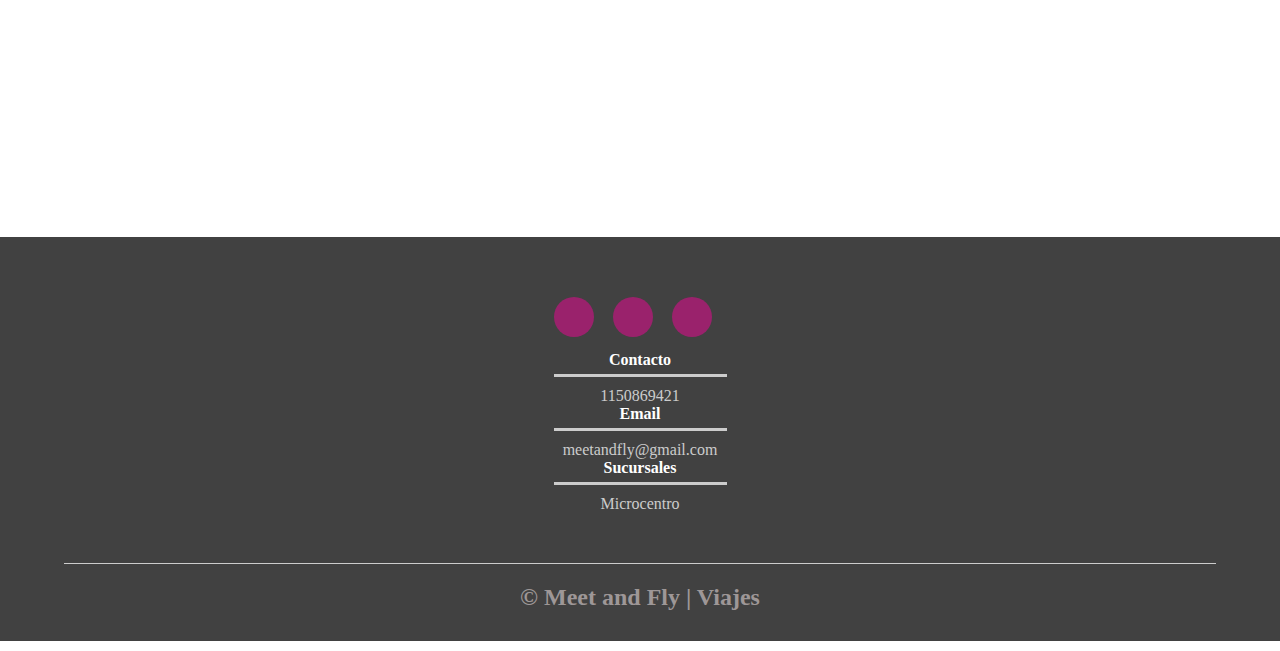
==== commit 82a8a9ff: "Actualizacion4" ====
--- a/pages/contacto.html
+++ b/pages/contacto.html
@@ -16,7 +16,7 @@
     <header>
         <nav class="navbar navbar-expand-lg bg-body-tertiary">
             <div class="container-fluid">
-            <a class="navbar-brand" href="#">Meet and Fly</a>
+            <a class="navbar-brand" href="../index.html">Meet and Fly</a>
             <button class="navbar-toggler" type="button" data-bs-toggle="collapse" data-bs-target="#navbarNavAltMarkup" aria-controls="navbarNavAltMarkup" aria-expanded="false" aria-label="Toggle navigation">
                 <span class="navbar-toggler-icon"></span>
             </button>
@@ -40,7 +40,7 @@
     </header>
     <main>
         <section class="contenido-textos">
-            <h1>Contacto</h1>
+            <h1 class="titulo">Contacto</h1>
             <form action="404.html" method="post">
             <div>
             <label for="">Nombre</label>
